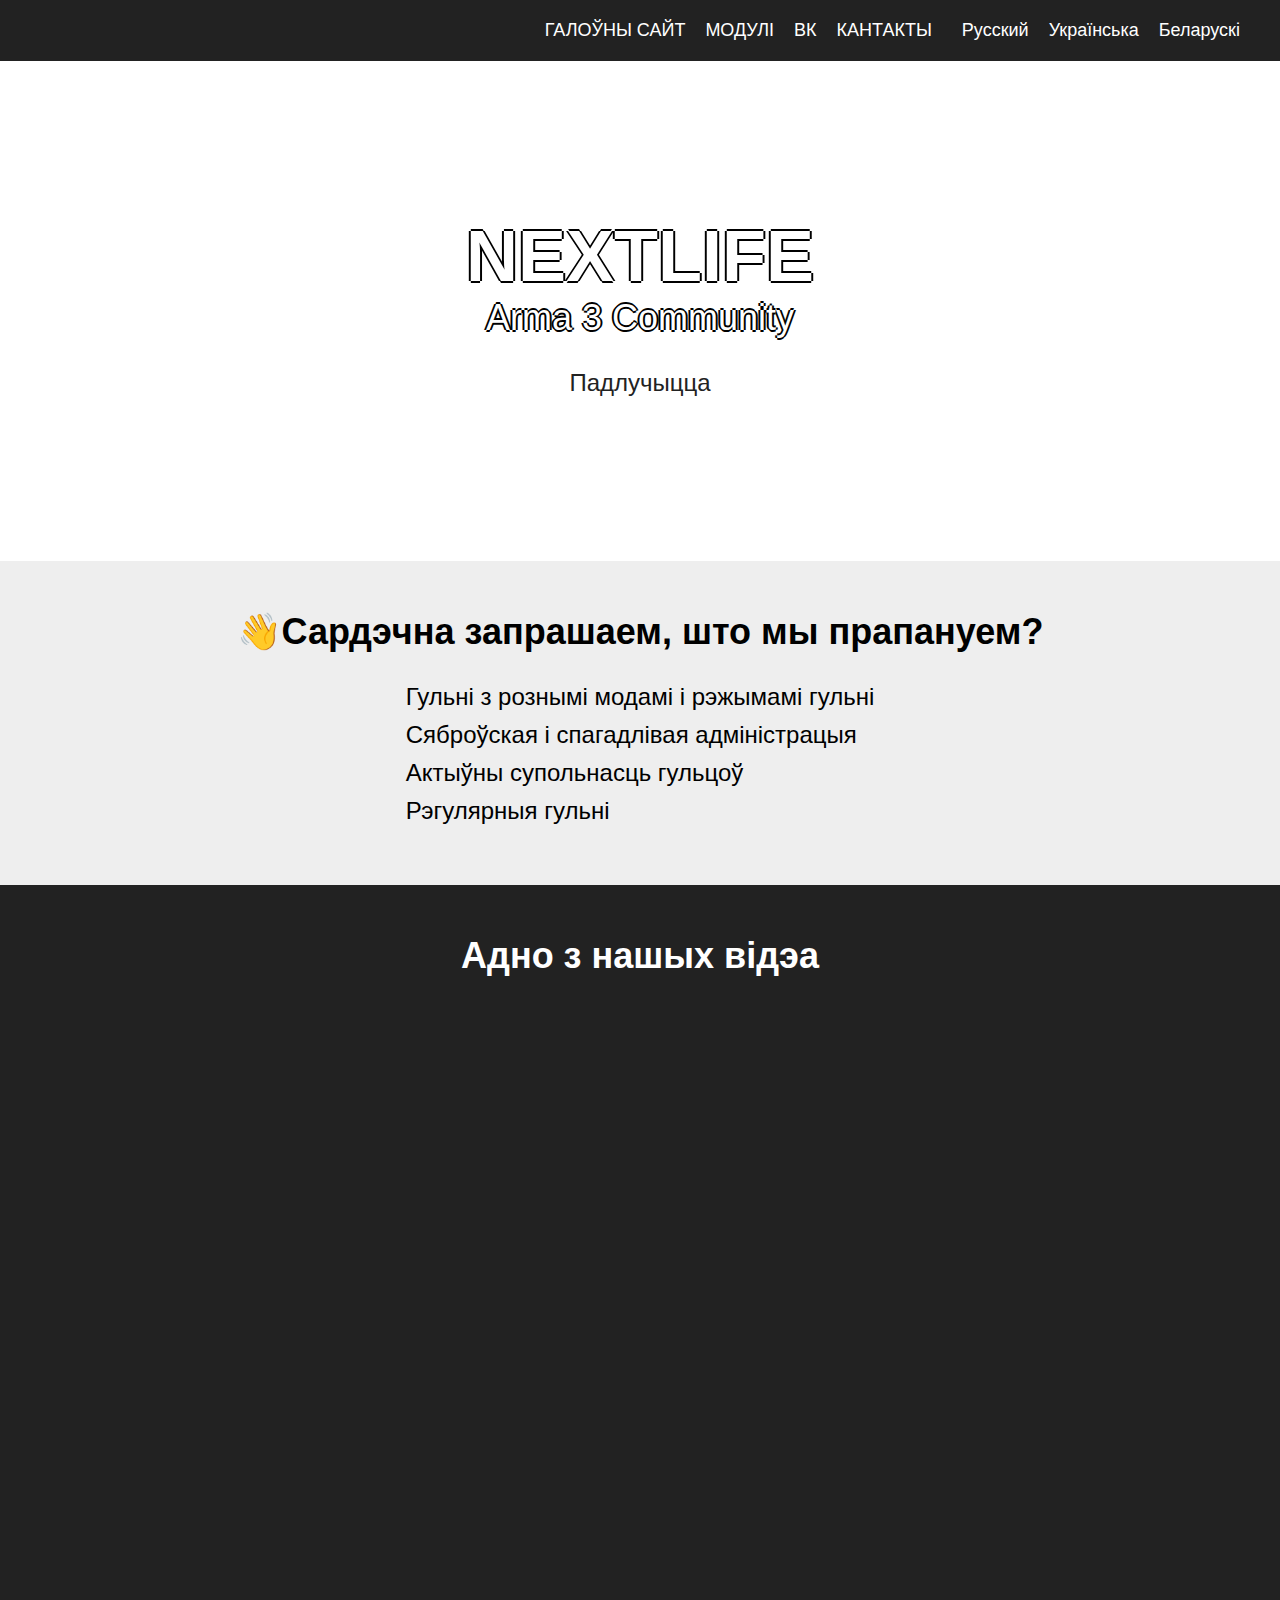
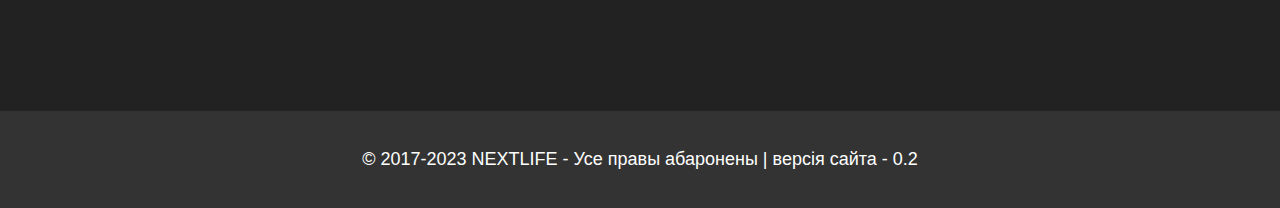
==== bl.html @ 9bbd6177 "Add files via upload" ====
<!DOCTYPE html>
<html lang="en">
<head>
  <meta charset="UTF-8">
  <meta name="viewport" content="width=device-width, initial-scale=1.0">
  <title>NEXTLIFE - Arma 3 Community</title>
  <link rel="stylesheet" href="style.css">
</head>
<body>
  <header>
    <nav>
      <ul>
        <li><a href="http://nextlife.site/index.html">ГАЛОЎНЫ САЙТ</a></li>
        <li><a href="http://nextlife.site/modules.html">МОДУЛІ</a></li>
        <li><a href="https://vk.com/nextlifecom">ВК</a></li>
        <li><a href="https://arma3nextlife.netlify.app/kon.html">КАНТАКТЫ</a></li>
        <li>
          <div id="lang-selector">
            <div id="lang-dropdown">
              <ul>
                <li><a id="ru-link" href="ru.html">Русский</a></li>
                <li><a id="uk-link" href="uk.html">Українська</a></li>
				<li><a id="bl-link" href="bl.html">Беларускі</a></li>
              </ul>
            </div>
          </div>
        </li>
      </ul>
    </nav>
  </header>
  
  <section id="banner">
    <h1>NEXTLIFE</h1>
    <p>Arma 3 Community</p>
    <a href="https://discord.gg/m8FfduWUJV">Падлучыцца</a>
  </section>
  
  <section id="features">
    <h2>👋Сардэчна запрашаем, што мы прапануем?</h2>
    <div class="centered">
      <ul>
        <li>Гульні з рознымі модамі і рэжымамі гульні</li>
        <li>Сяброўская і спагадлівая адміністрацыя</li>
        <li>Актыўны супольнасць гульцоў</li>
        <li>Рэгулярныя гульні</li>
      </ul>
    </div>
  </section>
  
  <section id="video">
    <h2>Адно з нашых відэа</h2>
    <div class="video-container">
      <iframe width="560" height="315" src="https://www.youtube.com/embed/bSjgAk4D9fc" frameborder="0" allowfullscreen></iframe>
    </div>
  </section>
  
  <section id="footer">
    <p>&copy; 2017-2023 NEXTLIFE - Усе правы абаронены | версія сайта - 0.2</p>
  </section>
  
  <script>
    const langDropdown = document.querySelector('#lang-dropdown');
    const langToggle = document.querySelector('#lang-toggle');
    const langLinkRU = document.querySelector('#ru-link');
    const langLinkUA = document.querySelector('#ua-link');
	const langLinkUA = document.querySelector('#by-link');
const langText = document.querySelector('#lang-text');

langToggle.addEventListener('click', () => {
langDropdown.classList.toggle('show');
});

langLinkRU.addEventListener('click', (event) => {
event.preventDefault();
langText.textContent = 'Русский';
langDropdown.classList.remove('show');
});

langLinkUA.addEventListener('click', (event) => {
event.preventDefault();
langText.textContent = 'Українська';
langDropdown.classList.remove('show');
});

langLinkBL.addEventListener('click', (event) => {
event.preventDefault();
langText.textContent = 'Беларускі';
langDropdown.classList.remove('show');
});
</script>
---- style.css ----
/* Общие стили */
body {
    font-family: Bahnschrift, Arial, sans-serif;
    margin: 0;
    padding: 0;
}

a {
    text-decoration: none;
    color: inherit;
}

ul {
    list-style: none;
    margin: 0;
    padding: 0;
}

/* Шапка */
header {
    background-color: #222;
    color: #fff;
    padding: 20px;
}

nav ul {
    display: flex;
    justify-content: flex-end;
}

nav li {
    margin: 0 10px;
}

nav a {
    font-size: 18px;
}

/* Баннер */
#banner {
    background-image: url("https://media.discordapp.net/attachments/1047938889224028251/1047939388224585800/unknown.png?width=1246&height=701");
    background-size: cover;
    background-position: center;
    height: 500px;
    display: flex;
    flex-direction: column;
    justify-content: center;
    align-items: center;
}

#banner h1 {
  font-size: 72px;
  margin: 0;
  font-family: Bahnschrift, sans-serif;
  color: #fff;
  text-shadow: -2px 0 #000, 0 2px #000, 2px 0 #000, 0 -2px #000;
}


#banner p {
    font-size: 36px;
    margin: 0;
    color: #fff;
    font-family: Bahnschrift, Arial, sans-serif;
	text-shadow: -2px 0 #000, 0 2px #000, 2px 0 #000, 0 -2px #000;
}

#banner a {
    background-color: #fff;
    color: #222;
    font-size: 24px;
    padding: 10px 20px;
    border-radius: 5px;
    margin-top: 20px;
    font-family: Bahnschrift, Arial, sans-serif;
}

/* Особенности */
#features {
    background-color: #eee;
    padding: 50px;
}

#features h2 {
    font-size: 36px;
    margin: 0 0 20px 0;
    text-align: center;
}

#features li {
    font-size: 24px;
    margin: 10px 0;
    font-family: Bahnschrift, Arial, sans-serif;
}

/* Видео */
#video {
    background-color: #222;
    color: #fff;
    padding: 50px;
}

#video h2 {
    font-size: 36px;
    margin: 0 0 20px 0;
    text-align: center;
    color: #fff;
    font-family: Bahnschrift, Arial, sans-serif;
}

.video-container {
    position: relative;
    padding-bottom: 56.25%;
    height: 0;
}

.video-container iframe {
    position: absolute;
    top: 0;
    left: 0;
    width: 100%;
    height: 100%;
}

.centered {
    display: flex;
    justify-content: center;
}


/* Подвал */
#footer {
    background-color: #333;
    color: #fff;
    text-align: center;
    padding: 20px;
    font-size: 18px;
    font-family: Bahnschrift, Arial, sans-serif;
}
/* язык */
.language-switch {
  position: absolute;
  top: 10px;
  left: 10px;
  z-index: 1;
}

.language-switch button {
  margin-right: 10px;
  background-color: #333;
  color: #fff;
  border: none;
  border-radius: 5px;
  padding: 5px 10px;
  cursor: pointer;
}

.language-switch button:hover {
  background-color: #555;
}
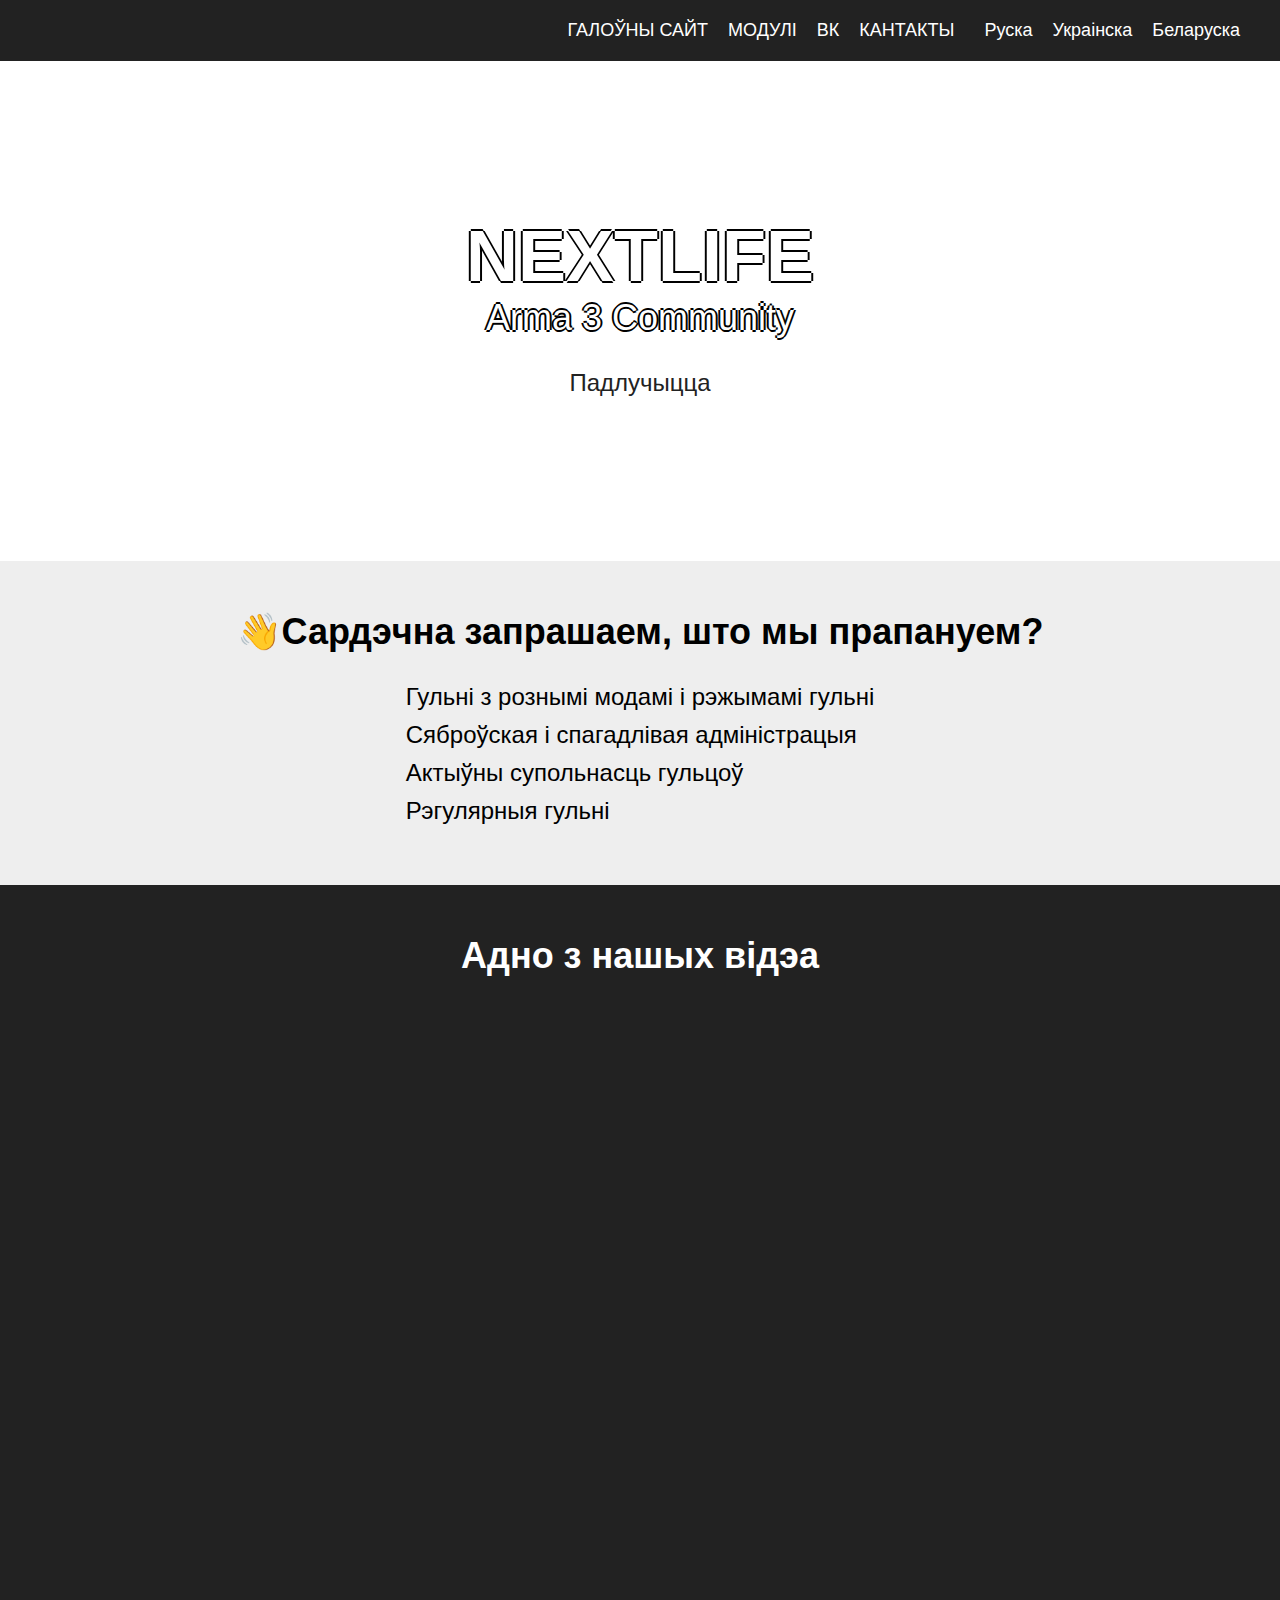
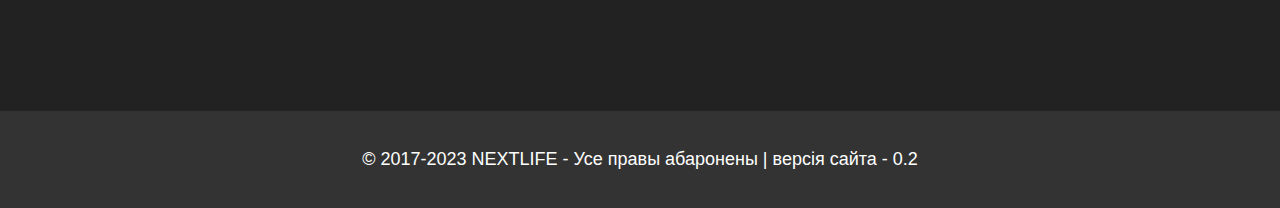
==== commit 5d4a393d: "Add files via upload" ====
--- a/bl.html
+++ b/bl.html
@@ -18,9 +18,9 @@
           <div id="lang-selector">
             <div id="lang-dropdown">
               <ul>
-                <li><a id="ru-link" href="ru.html">Русский</a></li>
-                <li><a id="uk-link" href="uk.html">Українська</a></li>
-				<li><a id="bl-link" href="bl.html">Беларускі</a></li>
+                <li><a id="ru-link" href="ru.html">Руска</a></li>
+                <li><a id="uk-link" href="uk.html">Украінска</a></li>
+				<li><a id="bl-link" href="bl.html">Беларуска</a></li>
               </ul>
             </div>
           </div>
@@ -72,19 +72,19 @@
 
 langLinkRU.addEventListener('click', (event) => {
 event.preventDefault();
-langText.textContent = 'Русский';
+langText.textContent = 'Руска';
 langDropdown.classList.remove('show');
 });
 
 langLinkUA.addEventListener('click', (event) => {
 event.preventDefault();
-langText.textContent = 'Українська';
+langText.textContent = 'Украінска';
 langDropdown.classList.remove('show');
 });
 
 langLinkBL.addEventListener('click', (event) => {
 event.preventDefault();
-langText.textContent = 'Беларускі';
+langText.textContent = 'Беларуска';
 langDropdown.classList.remove('show');
 });
 </script>